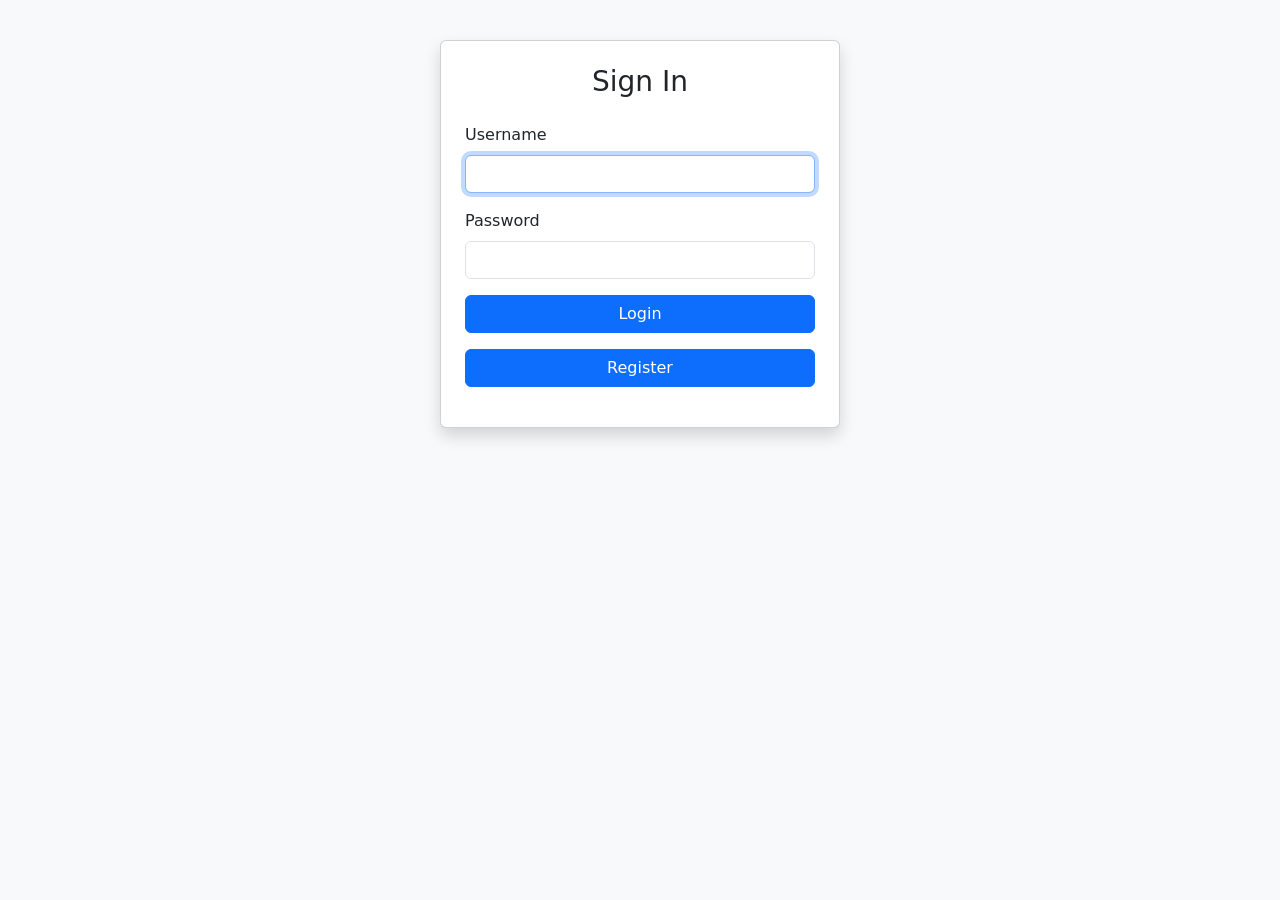
==== src/main/resources/static/login.html @ e7a7027a "Implemented ProductController, ProductService and ProductRepository Created App.js and JS Module Pro" ====
<!DOCTYPE html>
<html lang="en">
<head>
  <meta charset="UTF-8">
  <meta name="viewport" content="width=device-width, initial-scale=1.0">
  <title>Login</title>
  <link href="https://cdn.jsdelivr.net/npm/bootstrap@5.3.2/dist/css/bootstrap.min.css" rel="stylesheet">

  <style>
    body { background-color: #f8f9fa; padding: 40px; }
    .login-box { max-width: 400px; margin: auto; }
  </style>

</head>
<body>

<div class="login-box card shadow p-4">
  <h3 class="text-center mb-4">Sign In</h3>

  <form method="post" action="/login">
    <div class="mb-3">
      <label for="username" class="form-label">Username</label>
      <input type="text" class="form-control" id="username" name="username" required autofocus>
    </div>
    <div class="mb-3">
      <label for="password" class="form-label">Password</label>
      <input type="password" class="form-control" id="password" name="password" required>
    </div>
    <div class="mb-3">
      <button type="submit" class="btn btn-primary w-100">Login</button>
    </div>
  </form>
  <div class="mb-3">
    <button type="submit" class="btn btn-primary w-100">Register</button>
  </div>

</div>

<script src="https://cdn.jsdelivr.net/npm/bootstrap@5.3.2/dist/js/bootstrap.bundle.min.js"></script>
</body>
</html>
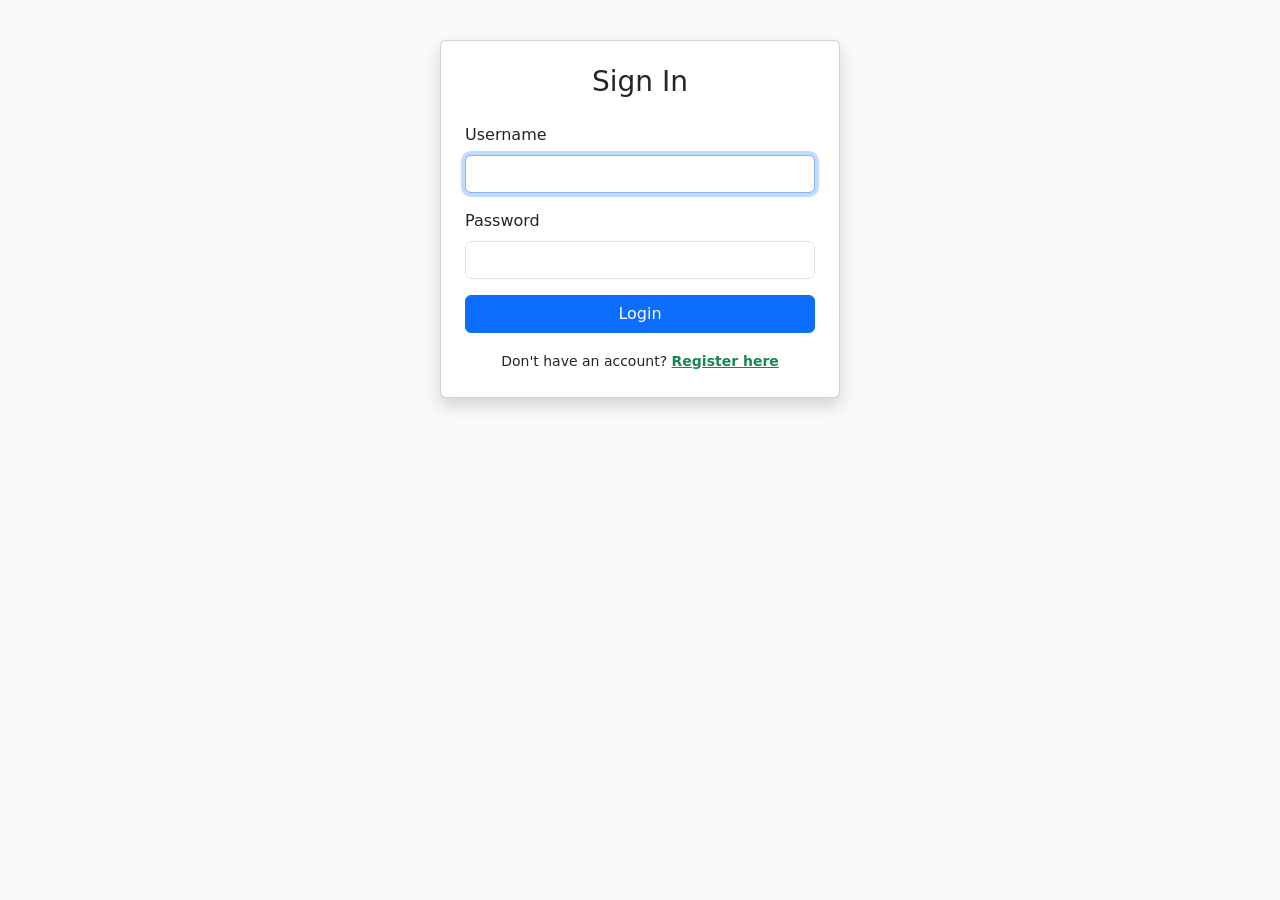
==== commit ecb923da: "Added Registration Implemented Tests  Removed unused endpoints and methods in UserController and Use" ====
--- a/src/main/resources/static/login.html
+++ b/src/main/resources/static/login.html
@@ -4,38 +4,58 @@
   <meta charset="UTF-8">
   <meta name="viewport" content="width=device-width, initial-scale=1.0">
   <title>Login</title>
+
   <link href="https://cdn.jsdelivr.net/npm/bootstrap@5.3.2/dist/css/bootstrap.min.css" rel="stylesheet">
 
   <style>
-    body { background-color: #f8f9fa; padding: 40px; }
-    .login-box { max-width: 400px; margin: auto; }
+    body {
+      background-color: #f8f9fa;
+      padding: 40px;
+    }
+
+    .login-box {
+      max-width: 400px;
+      margin: auto;
+    }
   </style>
 
 </head>
+
 <body>
 
 <div class="login-box card shadow p-4">
+
   <h3 class="text-center mb-4">Sign In</h3>
 
   <form method="post" action="/login">
+
     <div class="mb-3">
-      <label for="username" class="form-label">Username</label>
-      <input type="text" class="form-control" id="username" name="username" required autofocus>
+      <label class="form-label">Username</label>
+      <input type="text" class="form-control" name="username" required autofocus>
     </div>
+
     <div class="mb-3">
-      <label for="password" class="form-label">Password</label>
-      <input type="password" class="form-control" id="password" name="password" required>
+      <label class="form-label">Password</label>
+      <input type="password" class="form-control" name="password" required>
     </div>
-    <div class="mb-3">
-      <button type="submit" class="btn btn-primary w-100">Login</button>
-    </div>
+
+    <button type="submit" class="btn btn-primary w-100">
+      Login
+    </button>
+
   </form>
-  <div class="mb-3">
-    <button type="submit" class="btn btn-primary w-100">Register</button>
+
+  <!-- Register link section (better UX placement) -->
+  <div class="text-center mt-3">
+    <small>
+      Don't have an account?
+      <a href="/register" class="text-success fw-bold">Register here</a>
+    </small>
   </div>
 
 </div>
 
 <script src="https://cdn.jsdelivr.net/npm/bootstrap@5.3.2/dist/js/bootstrap.bundle.min.js"></script>
+
 </body>
 </html>
